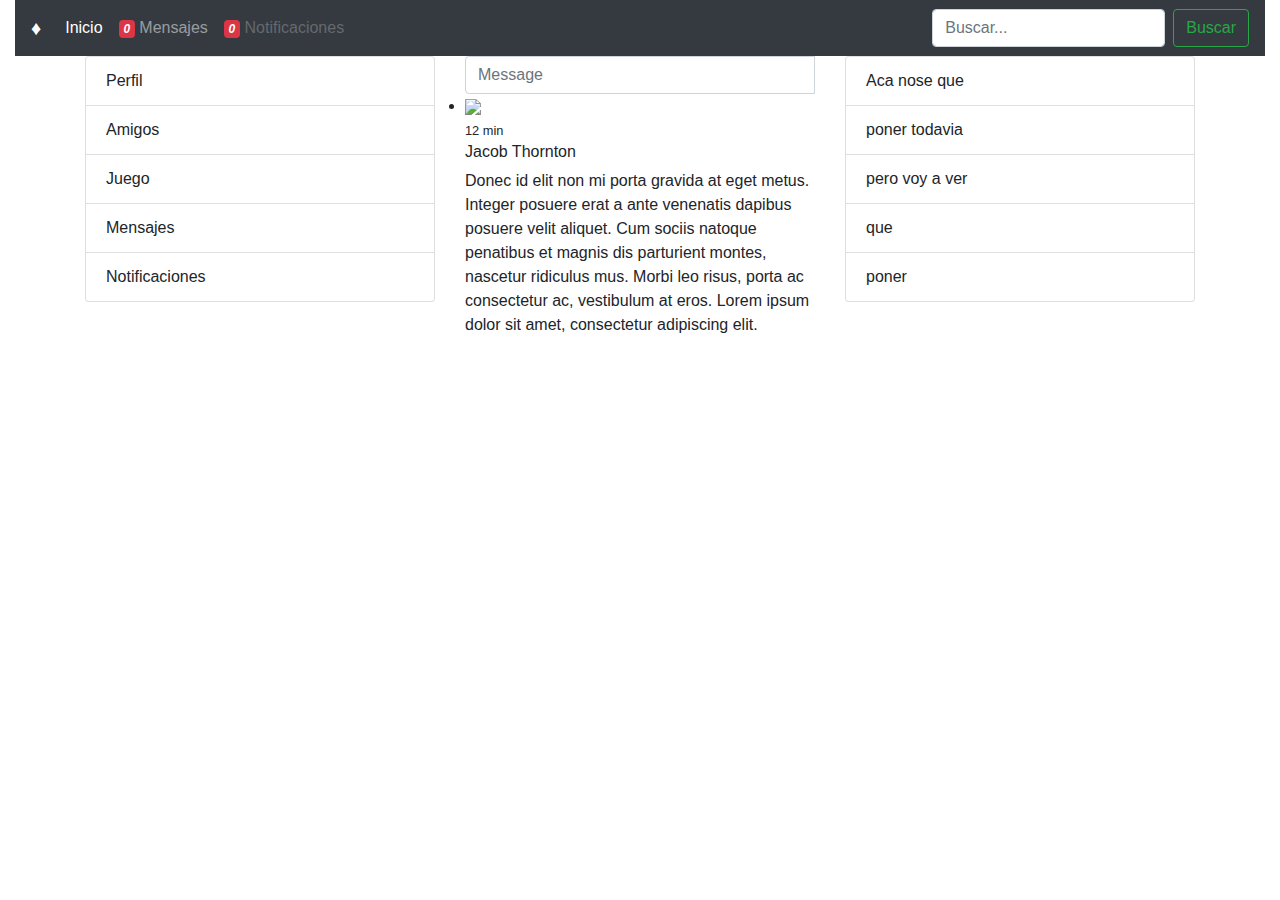
==== index.html @ d3d59174 "Vs 1.0" ====
<!DOCTYPE html>
<html>
	<head>
		<meta charset="utf-8">
		<title>Futbol</title>
	    <meta name="viewport" content="width=device-width, initial-scale=1.0">
      <link rel="stylesheet" href="css/master.css">
      <link rel="stylesheet" href="css/normalize.css">
      <link rel="stylesheet" href="css/reset.css">
      <link rel="stylesheet" href="https://stackpath.bootstrapcdn.com/bootstrap/4.1.3/css/bootstrap.min.css" integrity="sha384-MCw98/SFnGE8fJT3GXwEOngsV7Zt27NXFoaoApmYm81iuXoPkFOJwJ8ERdknLPMO" crossorigin="anonymous">
		<script src="https://stackpath.bootstrapcdn.com/bootstrap/4.1.3/js/bootstrap.min.js" integrity="sha384-ChfqqxuZUCnJSK3+MXmPNIyE6ZbWh2IMqE241rYiqJxyMiZ6OW/JmZQ5stwEULTy" crossorigin="anonymous"></script>
		<script src="https://code.jquery.com/jquery-3.3.1.slim.min.js" integrity="sha384-q8i/X+965DzO0rT7abK41JStQIAqVgRVzpbzo5smXKp4YfRvH+8abtTE1Pi6jizo" crossorigin="anonymous"></script>
		<script src="https://cdnjs.cloudflare.com/ajax/libs/popper.js/1.14.3/umd/popper.min.js" integrity="sha384-ZMP7rVo3mIykV+2+9J3UJ46jBk0WLaUAdn689aCwoqbBJiSnjAK/l8WvCWPIPm49" crossorigin="anonymous"></script>
		<link rel="stylesheet" href="https://use.fontawesome.com/releases/v5.2.0/css/all.css" integrity="sha384-hWVjflwFxL6sNzntih27bfxkr27PmbbK/iSvJ+a4+0owXq79v+lsFkW54bOGbiDQ" crossorigin="anonymous">
   		<meta http-equiv="X-UA-Compatible" content="ie=edge">
       <link rel="stylesheet" href="css/bootstrap.css">
       
	</head>
<body>
  <!--Contenido-->
    <div class="container-fluid">
			<header id="header" class="main-header row">
          <div class="col-12 col-md-12 col-lg-12">
            <!-- Navegador-->
              <nav class="navbar navbar-icon-top navbar-expand-lg navbar-dark bg-dark">
                  <a class="navbar-brand" href="#">♦</a>
                  <button class="navbar-toggler" type="button" data-toggle="collapse" data-target="#navbarSupportedContent" aria-controls="navbarSupportedContent" aria-expanded="false" aria-label="Toggle navigation">
                    <span class="navbar-toggler-icon"></span>
                  </button>
                
                  <div class="collapse navbar-collapse" id="navbarSupportedContent">
                    <ul class="navbar-nav mr-auto">
                      <li class="nav-item active">
                        <a class="nav-link" href="#">
                          <i class="fa fa-home"></i>
                          Inicio
                          <span class="sr-only">(current)</span>
                          </a>
                      </li>
                      <li class="nav-item">
                        <a class="nav-link" href="#">
                          <i class="fa fa-envelope-o">
                            <span class="badge badge-danger">0</span>
                          </i>
                          Mensajes
                        </a>
                      </li>
                      <li class="nav-item">
                        <a class="nav-link disabled" href="#">
                          <i class="fa fa-envelope-o">
                            <span class="badge badge-danger">0</span>
                          </i>
                          Notificaciones
                        </a>
                      </li>
                    </ul>
                    <form class="form-inline my-2 my-lg-0">
                      <input class="form-control mr-sm-2" type="text" placeholder="Buscar..." aria-label="Buscar">
                      <button class="btn btn-outline-success my-2 my-sm-0" type="submit">Buscar</button>
                    </form>
                  </div>
                </nav>
          </div>
      </header>
    </div>
   
      <!-- Contenido-->
      <div class="container">
          <div class="row">
            <!-- Cuadro Izquierdo-->
            <div class="col-sm">
                <ul class="list-group">
                    <li class="list-group-item">Perfil</li>
                    <li class="list-group-item">Amigos</li>
                    <li class="list-group-item">Juego</li>
                    <li class="list-group-item">Mensajes</li>
                    <li class="list-group-item">Notificaciones</li>
                  </ul>
            </div>
            <!-- Contenido Del Medio-->
            <div class="col-sm">
                <div class="input-group">
                    <input type="text" class="form-control" placeholder="Message">
                    <div class="bpt">
                      <button type="button" class="cg ns yf">
                        <span class="h bao"></span>
                      </button>
                    </div>
                  </div>
                  <li class="rv b agz">
                      <img class="bos vb yb aff" src="assets/img/avatar-fat.jpg">
                      <div class="rw">
                        <div class="bpd">
                          <div class="bpb">
                            <small class="acx axc">12 min</small>
                            <h6>Jacob Thornton</h6>
                          </div>
                          <p>
                            Donec id elit non mi porta gravida at eget metus. Integer posuere erat a ante venenatis dapibus posuere velit aliquet. Cum sociis natoque penatibus et magnis dis parturient montes, nascetur ridiculus mus. Morbi leo risus, porta ac consectetur ac, vestibulum at eros. Lorem ipsum dolor sit amet, consectetur adipiscing elit.
                          </p>
                        </div>
                      </div>
                    </li>
            </div>
              <!-- Contenido Derecho-->
            <div class="col-sm">
                <ul class="list-group">
                    <li class="list-group-item">Aca nose que</li>
                    <li class="list-group-item">poner todavia</li>
                    <li class="list-group-item">pero voy a ver </li>
                    <li class="list-group-item">que</li>
                    <li class="list-group-item">poner</li>
                  </ul>
            </div>
          </div>
        </div>  
            
			

		
	
</body>
</html>
---- css/master.css ----
* {
	box-sizing: border-box;
	margin: 0;
	padding:0;
	border:0;
}

body {
    font-family: 'Poppins', sans-serif;
    
}

.container {
    background-color: #ffffff; 
}
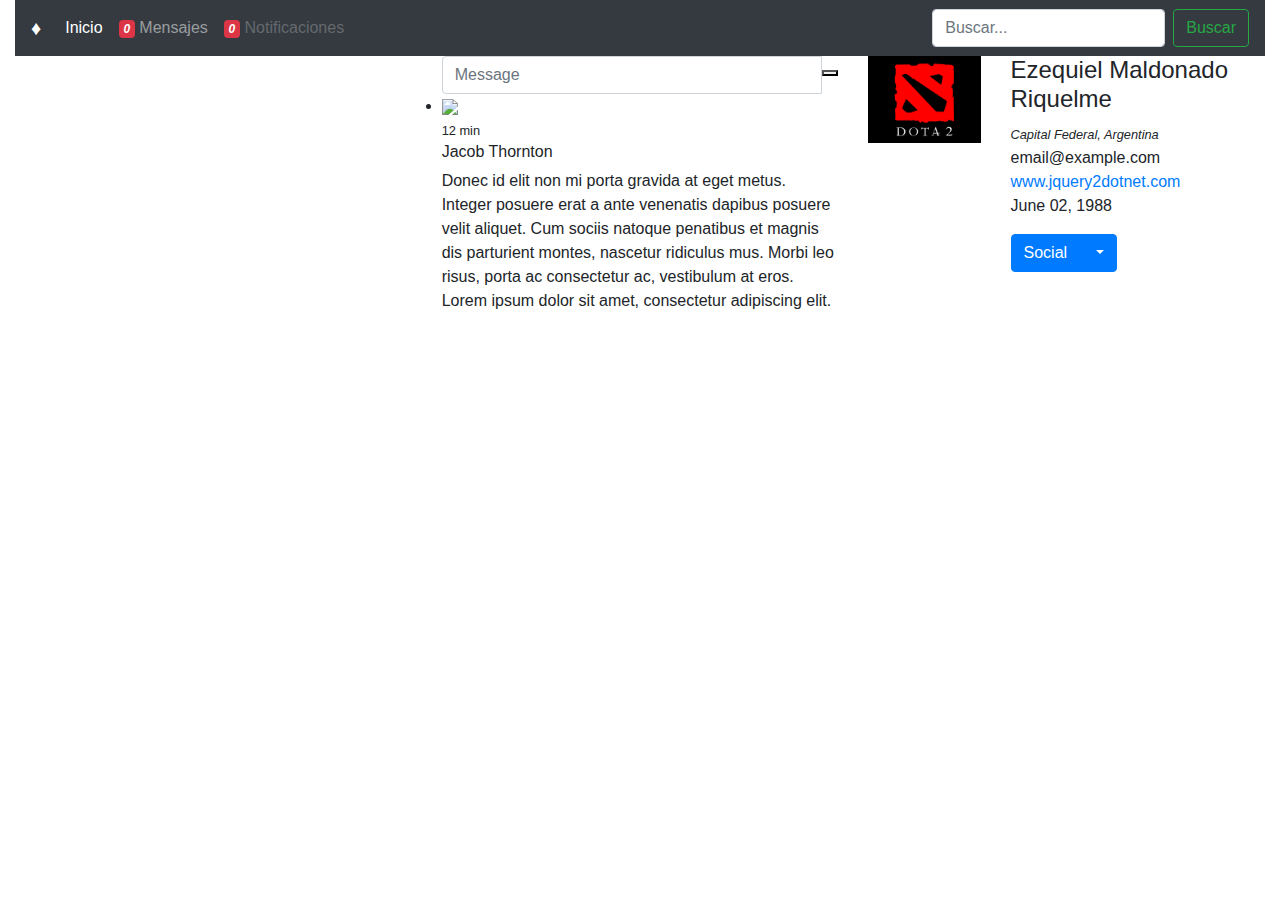
==== commit 4c10dadb: "Version2" ====
--- a/index.html
+++ b/index.html
@@ -1,23 +1,17 @@
 <!DOCTYPE html>
-<html>
-	<head>
-		<meta charset="utf-8">
-		<title>Futbol</title>
-	    <meta name="viewport" content="width=device-width, initial-scale=1.0">
-      <link rel="stylesheet" href="css/master.css">
-      <link rel="stylesheet" href="css/normalize.css">
-      <link rel="stylesheet" href="css/reset.css">
-      <link rel="stylesheet" href="https://stackpath.bootstrapcdn.com/bootstrap/4.1.3/css/bootstrap.min.css" integrity="sha384-MCw98/SFnGE8fJT3GXwEOngsV7Zt27NXFoaoApmYm81iuXoPkFOJwJ8ERdknLPMO" crossorigin="anonymous">
-		<script src="https://stackpath.bootstrapcdn.com/bootstrap/4.1.3/js/bootstrap.min.js" integrity="sha384-ChfqqxuZUCnJSK3+MXmPNIyE6ZbWh2IMqE241rYiqJxyMiZ6OW/JmZQ5stwEULTy" crossorigin="anonymous"></script>
-		<script src="https://code.jquery.com/jquery-3.3.1.slim.min.js" integrity="sha384-q8i/X+965DzO0rT7abK41JStQIAqVgRVzpbzo5smXKp4YfRvH+8abtTE1Pi6jizo" crossorigin="anonymous"></script>
-		<script src="https://cdnjs.cloudflare.com/ajax/libs/popper.js/1.14.3/umd/popper.min.js" integrity="sha384-ZMP7rVo3mIykV+2+9J3UJ46jBk0WLaUAdn689aCwoqbBJiSnjAK/l8WvCWPIPm49" crossorigin="anonymous"></script>
-		<link rel="stylesheet" href="https://use.fontawesome.com/releases/v5.2.0/css/all.css" integrity="sha384-hWVjflwFxL6sNzntih27bfxkr27PmbbK/iSvJ+a4+0owXq79v+lsFkW54bOGbiDQ" crossorigin="anonymous">
-   		<meta http-equiv="X-UA-Compatible" content="ie=edge">
-       <link rel="stylesheet" href="css/bootstrap.css">
-       
-	</head>
+<html lang="en">
+<head>
+  <meta charset="UTF-8">
+  <meta name="viewport" content="width=device-width, initial-scale=1.0">
+  <meta http-equiv="X-UA-Compatible" content="ie=edge">
+  <link rel="stylesheet" href="css/master.css">
+  <link rel="stylesheet" href="css/normalize.css">
+  <link rel="stylesheet" href="css/reset.css">
+  <link rel="stylesheet" href="css/bootstrap.css">
+  <title>Futbol</title>
+</head>
 <body>
-  <!--Contenido-->
+  <!--Contenido header-->
     <div class="container-fluid">
 			<header id="header" class="main-header row">
           <div class="col-12 col-md-12 col-lg-12">
@@ -64,21 +58,16 @@
       </header>
     </div>
    
-      <!-- Contenido-->
-      <div class="container">
+      <!-- Contenido main-->
+      <div class="container-fluid">
           <div class="row">
             <!-- Cuadro Izquierdo-->
-            <div class="col-sm">
-                <ul class="list-group">
-                    <li class="list-group-item">Perfil</li>
-                    <li class="list-group-item">Amigos</li>
-                    <li class="list-group-item">Juego</li>
-                    <li class="list-group-item">Mensajes</li>
-                    <li class="list-group-item">Notificaciones</li>
-                  </ul>
+            <div class="col-lg-4">
+                
             </div>
+            
             <!-- Contenido Del Medio-->
-            <div class="col-sm">
+            <div class="col-lg-4">
                 <div class="input-group">
                     <input type="text" class="form-control" placeholder="Message">
                     <div class="bpt">
@@ -103,21 +92,47 @@
                     </li>
             </div>
               <!-- Contenido Derecho-->
-            <div class="col-sm">
-                <ul class="list-group">
-                    <li class="list-group-item">Aca nose que</li>
-                    <li class="list-group-item">poner todavia</li>
-                    <li class="list-group-item">pero voy a ver </li>
-                    <li class="list-group-item">que</li>
-                    <li class="list-group-item">poner</li>
-                  </ul>
+            <div class="col-lg-4">
+                <div class="well well-sm">
+                    <div class="row">
+                        <div class="col-sm-6 col-md-4">
+                            <img src="img/dota.png" alt="" class="img-rounded img-responsive" />
+                        </div>
+                        <div class="col-sm-6 col-md-8">
+                            <h4>Ezequiel Maldonado Riquelme</h4>
+                            <small><cite title="Capital Federal, Argentina">Capital Federal, Argentina <i class="glyphicon glyphicon-map-marker">
+                            </i></cite></small>
+                            <p>
+                                <i class="glyphicon glyphicon-envelope"></i>email@example.com
+                                <br />
+                                <i class="glyphicon glyphicon-globe"></i><a href="http://www.jquery2dotnet.com">www.jquery2dotnet.com</a>
+                                <br />
+                                <i class="glyphicon glyphicon-gift"></i>June 02, 1988</p>
+                            <!-- Split button -->
+                            <div class="btn-group">
+                                <button type="button" class="btn btn-primary">
+                                    Social</button>
+                                <button type="button" class="btn btn-primary dropdown-toggle" data-toggle="dropdown">
+                                    <span class="caret"></span><span class="sr-only">Social</span>
+                                </button>
+                                <ul class="dropdown-menu" role="menu">
+                                    <li><a href="#">Twitter</a></li>
+                                    <li><a href="https://plus.google.com/+Jquery2dotnet/posts">Google +</a></li>
+                                    <li><a href="https://www.facebook.com/jquery2dotnet">Facebook</a></li>
+                                    <li class="divider"></li>
+                                    <li><a href="#">Github</a></li>
+                                </ul>
+                            </div>
+                        </div>
+                    </div>
+                </div>
             </div>
           </div>
         </div>  
-            
-			
-
+           
 		
-	
+        <script src="//netdna.bootstrapcdn.com/bootstrap/3.0.0/js/bootstrap.min.js"></script>
+        <script src="//code.jquery.com/jquery-1.11.1.min.js"></script>
 </body>
+ 
 </html>--- a/css/master.css
+++ b/css/master.css
@@ -1,17 +1,2 @@
 
 
-* {
-	box-sizing: border-box;
-	margin: 0;
-	padding:0;
-	border:0;
-}
-
-body {
-    font-family: 'Poppins', sans-serif;
-    
-}
-
-.container {
-    background-color: #ffffff; 
-}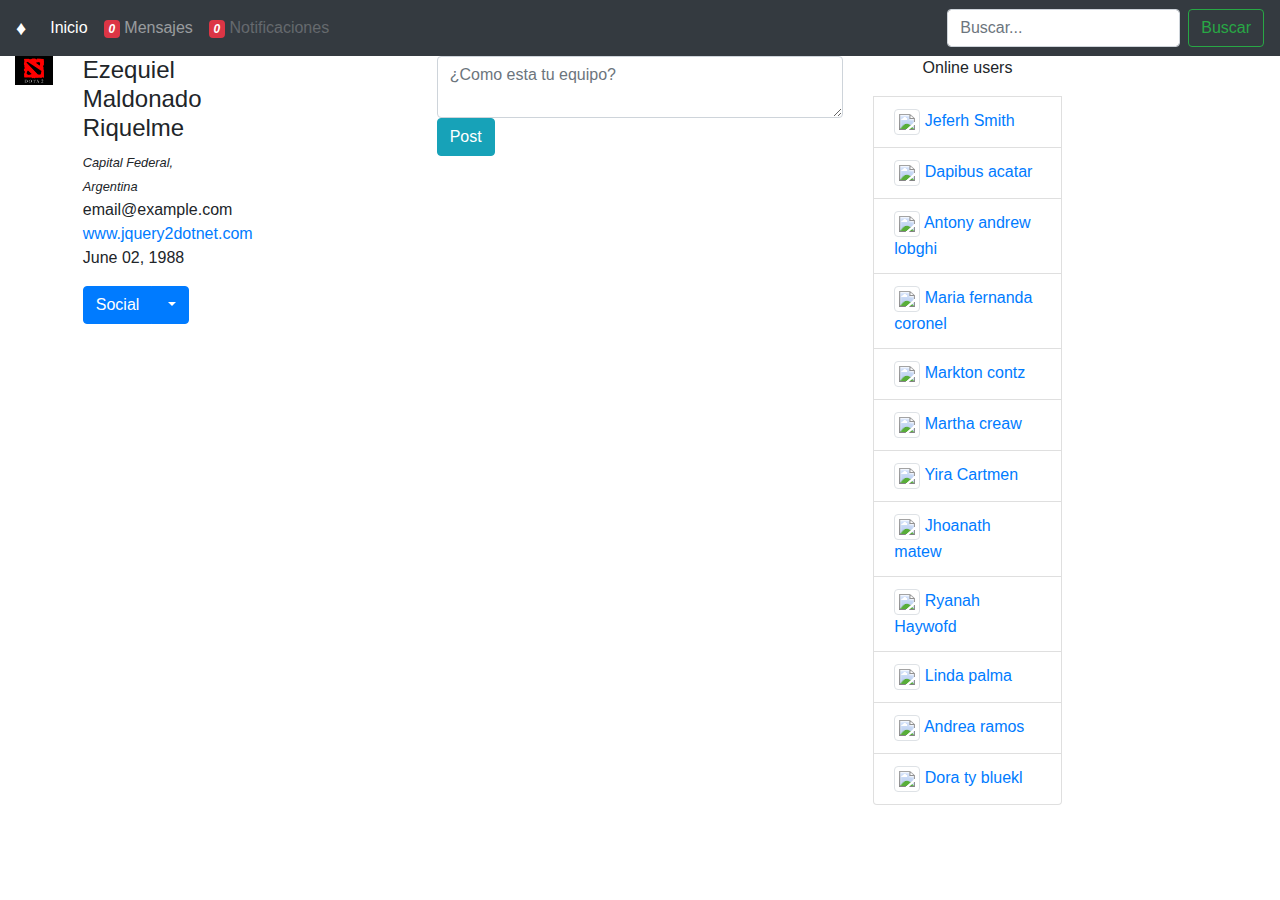
==== commit 859463c9: "md link y md index" ====
--- a/index.html
+++ b/index.html
@@ -4,104 +4,80 @@
   <meta charset="UTF-8">
   <meta name="viewport" content="width=device-width, initial-scale=1.0">
   <meta http-equiv="X-UA-Compatible" content="ie=edge">
-  <link rel="stylesheet" href="css/master.css">
+  
   <link rel="stylesheet" href="css/normalize.css">
   <link rel="stylesheet" href="css/reset.css">
   <link rel="stylesheet" href="css/bootstrap.css">
+  <link rel="stylesheet" href="css/master.css">
+ 
   <title>Futbol</title>
+
 </head>
 <body>
   <!--Contenido header-->
-    <div class="container-fluid">
+  <div class="container-fluid">
 			<header id="header" class="main-header row">
           <div class="col-12 col-md-12 col-lg-12">
-            <!-- Navegador-->
-              <nav class="navbar navbar-icon-top navbar-expand-lg navbar-dark bg-dark">
-                  <a class="navbar-brand" href="#">♦</a>
-                  <button class="navbar-toggler" type="button" data-toggle="collapse" data-target="#navbarSupportedContent" aria-controls="navbarSupportedContent" aria-expanded="false" aria-label="Toggle navigation">
-                    <span class="navbar-toggler-icon"></span>
-                  </button>
-                
-                  <div class="collapse navbar-collapse" id="navbarSupportedContent">
-                    <ul class="navbar-nav mr-auto">
-                      <li class="nav-item active">
-                        <a class="nav-link" href="#">
-                          <i class="fa fa-home"></i>
-                          Inicio
-                          <span class="sr-only">(current)</span>
-                          </a>
-                      </li>
-                      <li class="nav-item">
-                        <a class="nav-link" href="#">
-                          <i class="fa fa-envelope-o">
-                            <span class="badge badge-danger">0</span>
-                          </i>
-                          Mensajes
-                        </a>
-                      </li>
-                      <li class="nav-item">
-                        <a class="nav-link disabled" href="#">
-                          <i class="fa fa-envelope-o">
-                            <span class="badge badge-danger">0</span>
-                          </i>
-                          Notificaciones
-                        </a>
-                      </li>
-                    </ul>
-                    <form class="form-inline my-2 my-lg-0">
-                      <input class="form-control mr-sm-2" type="text" placeholder="Buscar..." aria-label="Buscar">
-                      <button class="btn btn-outline-success my-2 my-sm-0" type="submit">Buscar</button>
-                    </form>
-                  </div>
-                </nav>
-          </div>
-      </header>
+              <!-- Navegador-->
+                <nav class="navbar navbar-icon-top navbar-expand-lg navbar-dark bg-dark">
+                    <a class="navbar-brand" href="#">♦</a>
+                    <button class="navbar-toggler" type="button" data-toggle="collapse" data-target="#navbarSupportedContent" aria-controls="navbarSupportedContent" aria-expanded="false" aria-label="Toggle navigation">
+                      <span class="navbar-toggler-icon"></span>
+                    </button>
+                  
+                    <div class="collapse navbar-collapse" id="navbarSupportedContent">
+                        <ul class="navbar-nav mr-auto">
+                            <li class="nav-item active">
+                                <a class="nav-link" href="#">
+                                  <i class="fa fa-home"></i>
+                                  Inicio
+                                  <span class="sr-only">(current)</span>
+                                  </a>
+                              </li>
+                              <li class="nav-item">
+                                  <a class="nav-link" href="#">
+                                    <i class="fa fa-envelope-o">
+                                      <span class="badge badge-danger">0</span>
+                                    </i>
+                                    Mensajes
+                                  </a>
+                                </li>
+                              <li class="nav-item">
+                                  <a class="nav-link disabled" href="#">
+                                    <i class="fa fa-envelope-o">
+                                      <span class="badge badge-danger">0</span>
+                                    </i>
+                                    Notificaciones
+                                  </a>
+                                </li>
+                          </ul>
+                        <form class="form-inline my-2 my-lg-0">
+                            <input class="form-control mr-sm-2" type="text" placeholder="Buscar..." aria-label="Buscar">
+                            <button class="btn btn-outline-success my-2 my-sm-0" type="submit">Buscar</button>
+                          </form>
+                      </div>
+                  </nav>
+            </div>
+        </header>
     </div>
    
       <!-- Contenido main-->
       <div class="container-fluid">
-          <div class="row">
+        <div class="row">
             <!-- Cuadro Izquierdo-->
-            <div class="col-lg-4">
-                
-            </div>
-            
-            <!-- Contenido Del Medio-->
-            <div class="col-lg-4">
-                <div class="input-group">
-                    <input type="text" class="form-control" placeholder="Message">
-                    <div class="bpt">
-                      <button type="button" class="cg ns yf">
-                        <span class="h bao"></span>
-                      </button>
+          <div class="col-lg-4">
+            <div class="col-lg-6">
+              <div class="well well-sm">
+                <div class="row">
+                  <div class="col-sm-6 col-md-4">
+                            <img src="img/dota.png" alt="" class="img-rounded img-responsive" />
                     </div>
-                  </div>
-                  <li class="rv b agz">
-                      <img class="bos vb yb aff" src="assets/img/avatar-fat.jpg">
-                      <div class="rw">
-                        <div class="bpd">
-                          <div class="bpb">
-                            <small class="acx axc">12 min</small>
-                            <h6>Jacob Thornton</h6>
-                          </div>
-                          <p>
-                            Donec id elit non mi porta gravida at eget metus. Integer posuere erat a ante venenatis dapibus posuere velit aliquet. Cum sociis natoque penatibus et magnis dis parturient montes, nascetur ridiculus mus. Morbi leo risus, porta ac consectetur ac, vestibulum at eros. Lorem ipsum dolor sit amet, consectetur adipiscing elit.
-                          </p>
-                        </div>
-                      </div>
-                    </li>
-            </div>
-              <!-- Contenido Derecho-->
-            <div class="col-lg-4">
-                <div class="well well-sm">
-                    <div class="row">
-                        <div class="col-sm-6 col-md-4">
-                            <img src="img/dota.png" alt="" class="img-rounded img-responsive" />
-                        </div>
-                        <div class="col-sm-6 col-md-8">
+                      <div class="col-sm-6 col-md-8">
                             <h4>Ezequiel Maldonado Riquelme</h4>
-                            <small><cite title="Capital Federal, Argentina">Capital Federal, Argentina <i class="glyphicon glyphicon-map-marker">
-                            </i></cite></small>
+                            <small>
+                              <cite title="Capital Federal, Argentina">Capital Federal, Argentina <i class="glyphicon glyphicon-map-marker">
+                              </i></cite>
+                              </small>
                             <p>
                                 <i class="glyphicon glyphicon-envelope"></i>email@example.com
                                 <br />
@@ -121,15 +97,202 @@
                                     <li><a href="https://www.facebook.com/jquery2dotnet">Facebook</a></li>
                                     <li class="divider"></li>
                                     <li><a href="#">Github</a></li>
-                                </ul>
-                            </div>
+    
+                                      <div class="chat-sidebar focus">
+                                          <div class="row col-md-22 hidden">
+                                              <form action="" method="POST" autocomplete="off">
+                                                <input type="text" id="short" name="" placeholder="Username or email">
+                                                <input type="password" id="short" name="" placeholder="Password">
+                                                <!--<input type="checkbox" name="remember" value="1">-->
+                                                <a type="submit" href="profile.html" name="login" class="btn btn-danger">Login</a>
+                                                <span class="forgot-password-link">
+                                                  <a href="#">Forgot your password?</a><br>
+                                                </span>
+                                              </form> 
+                                            </div>
+                                          <div class="list-group text-left">
+                                            </div>
+                                        </div>
+                              </div>
                         </div>
+                  </div>
+                </div>
+              </div>
+            </div>
+            
+            <!-- Contenido Del Medio-->
+            <div class="col-lg-4">
+                
+                    <div class="panel profile-info">
+
+                        <form>
+  
+                            <textarea class="form-control input-lg p-text-area" rows="2" placeholder="¿Como esta tu equipo?"></textarea>
+  
+                        </form>
+  
+                        <div class="panel-footer">
+  
+                            <button type="button" class="btn btn-info pull-right">Post</button>
+  
+                            <ul class="nav nav-pills">
+  
+                                <li><a href="#"><i class="fa fa-map-marker"></i></a></li>
+  
+                                <li><a href="#"><i class="fa fa-camera"></i></a></li>
+  
+                                <li><a href="#"><i class="fa fa-film"></i></a></li>
+  
+                                <li><a href="#"><i class="fa fa-microphone"></i></a></li>
+  
+                            </ul>
+  
+                        </div>
+  
+                      </div>
+                  
+             </div>
+                
+              <!-- Contenido Derecho-->
+              <div class="col-lg-4">
+                <div class="row">
+                  <div class="col-md-6 col-md-offset-3">
+                    <div class="chat-sidebar focus">
+                      <div class="list-group text-left">
+              
+                        <p class="text-center chat-title">Online users</p>  
+                
+                        <a href="messages.html" class="list-group-item">
+                
+                          <i class="fa fa-check-circle connected-status"></i>
+                
+                          <img src="img/Friends/guy-2.jpg" class="img-chat img-thumbnail">
+                
+                          <span class="chat-user-name">Jeferh Smith</span>
+                
+                        </a>
+                
+                        <a href="messages.html" class="list-group-item">
+                
+                          <i class="fa fa-times-circle absent-status"></i>
+                
+                          <img src="img/Friends/woman-1.jpg" class="img-chat img-thumbnail">
+                
+                          <span class="chat-user-name">Dapibus acatar</span>
+                
+                        </a>
+                
+                        <a href="messages.html" class="list-group-item">
+                
+                          <i class="fa fa-check-circle connected-status"></i>
+                
+                          <img src="img/Friends/guy-3.jpg" class="img-chat img-thumbnail">
+                
+                          <span class="chat-user-name">Antony andrew lobghi</span>
+                
+                        </a>
+                
+                        <a href="messages.html" class="list-group-item">
+                
+                          <i class="fa fa-check-circle connected-status"></i>
+                
+                          <img src="img/Friends/woman-2.jpg" class="img-chat img-thumbnail">
+                
+                          <span class="chat-user-name">Maria fernanda coronel</span>
+                
+                        </a>
+                
+                        <a href="messages.html" class="list-group-item">
+                
+                          <i class="fa fa-check-circle connected-status"></i>
+                
+                          <img src="img/Friends/guy-4.jpg" class="img-chat img-thumbnail">
+                
+                          <span class="chat-user-name">Markton contz</span>
+                
+                        </a>
+                
+                        <a href="messages.html" class="list-group-item">
+                
+                          <i class="fa fa-times-circle absent-status"></i>
+                
+                          <img src="img/Friends/woman-3.jpg" class="img-chat img-thumbnail">
+                
+                          <span class="chat-user-name">Martha creaw</span>
+                
+                        </a>
+                
+                        <a href="messages.html" class="list-group-item">
+                
+                          <i class="fa fa-times-circle absent-status"></i>
+                
+                          <img src="img/Friends/woman-8.jpg" class="img-chat img-thumbnail">
+                
+                          <span class="chat-user-name">Yira Cartmen</span>
+                
+                        </a>
+                
+                        <a href="messages.html" class="list-group-item">
+                
+                          <i class="fa fa-check-circle connected-status"></i>
+                
+                          <img src="img/Friends/woman-4.jpg" class="img-chat img-thumbnail">
+                
+                          <span class="chat-user-name">Jhoanath matew</span>
+                
+                        </a>
+                
+                        <a href="messages.html" class="list-group-item">
+                
+                          <i class="fa fa-check-circle connected-status"></i>
+                
+                          <img src="img/Friends/woman-5.jpg" class="img-chat img-thumbnail">
+                
+                          <span class="chat-user-name">Ryanah Haywofd</span>
+                
+                        </a>
+                
+                        <a href="messages.html" class="list-group-item">
+                
+                          <i class="fa fa-check-circle connected-status"></i>
+                
+                          <img src="img/Friends/woman-9.jpg" class="img-chat img-thumbnail">
+                
+                          <span class="chat-user-name">Linda palma</span>
+                
+                        </a>
+                
+                        <a href="messages.html" class="list-group-item">
+                
+                          <i class="fa fa-check-circle connected-status"></i>
+                
+                          <img src="img/Friends/woman-10.jpg" class="img-chat img-thumbnail">
+                
+                          <span class="chat-user-name">Andrea ramos</span>
+                
+                        </a>
+                
+                        <a href="messages.html" class="list-group-item">
+                
+                          <i class="fa fa-check-circle connected-status"></i>
+                
+                          <img src="img/Friends/child-1.jpg" class="img-chat img-thumbnail">
+                
+                          <span class="chat-user-name">Dora ty bluekl</span>
+                
+                        </a>        
+              
+                        </div>
+              
+                      </div>
                     </div>
+                  </div>
                 </div>
-            </div>
+
           </div>
         </div>  
            
+		
 		
         <script src="//netdna.bootstrapcdn.com/bootstrap/3.0.0/js/bootstrap.min.js"></script>
         <script src="//code.jquery.com/jquery-1.11.1.min.js"></script>
--- a/css/master.css
+++ b/css/master.css
@@ -1,2 +1,35 @@
+body {
+	position: relative;
+}
 
+.container-fluid{
+	padding-left: 0px;
+	padding-right: 0px;
+}
+pre {
+	tab-size: 8;
+}
 
+@media screen and (max-width: 768px) {
+	.side-collapse-container{
+		width:100%;
+		position:relative;
+		left:0;
+		transition:left .4s;
+	}
+	.side-collapse-container.out{
+		left:200px;
+	}
+	.side-collapse {
+		top:50px;
+		bottom:0;
+		left:0;
+		width:200px;
+		position:fixed;
+		overflow:hidden;
+		transition:width .4s;
+	}
+	.side-collapse.in {
+		width:0;
+	}
+}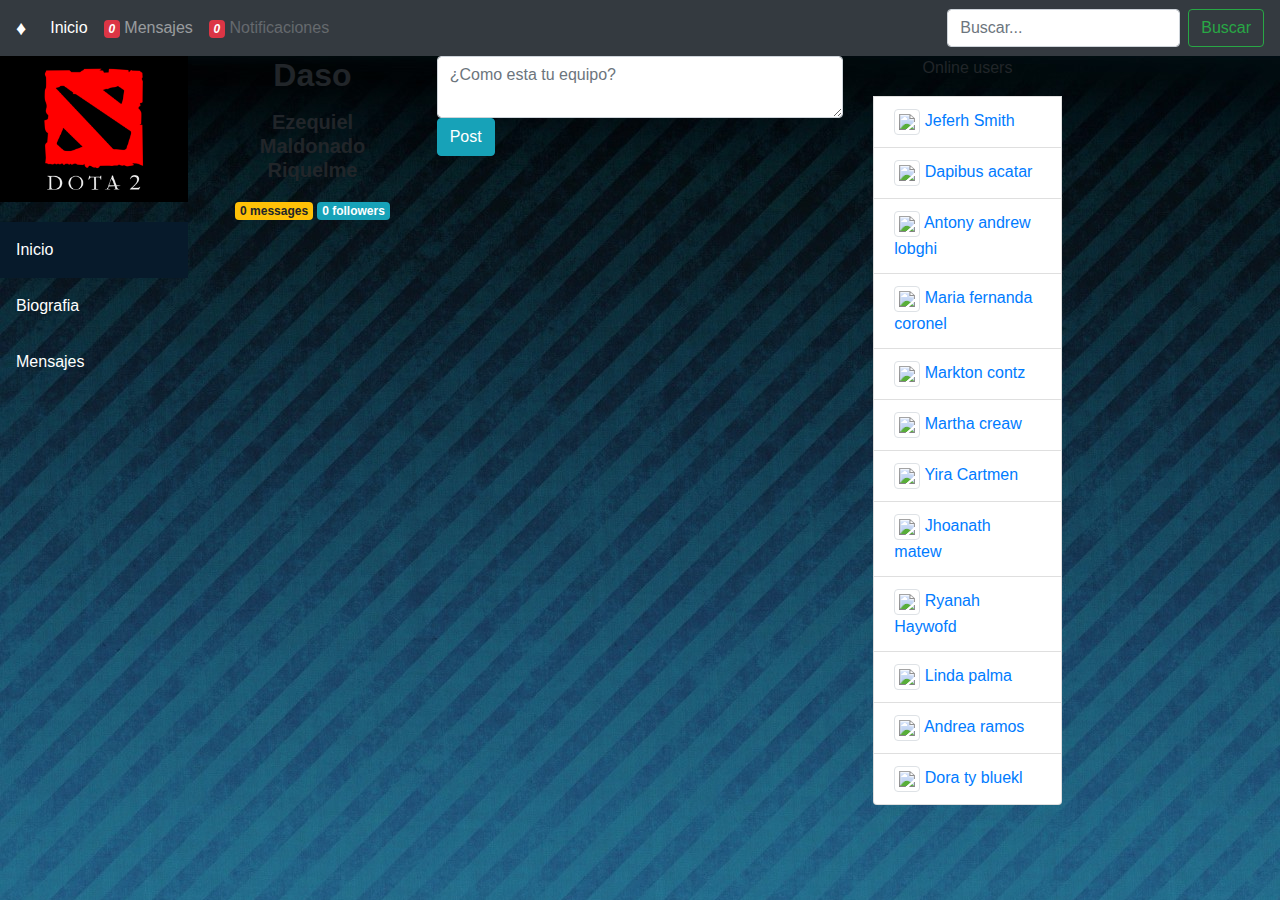
==== commit 5fbe0c03: "Puse fondo, falta el medio y el derecho" ====
--- a/index.html
+++ b/index.html
@@ -65,63 +65,29 @@
       <div class="container-fluid">
         <div class="row">
             <!-- Cuadro Izquierdo-->
-          <div class="col-lg-4">
-            <div class="col-lg-6">
-              <div class="well well-sm">
-                <div class="row">
-                  <div class="col-sm-6 col-md-4">
-                            <img src="img/dota.png" alt="" class="img-rounded img-responsive" />
-                    </div>
-                      <div class="col-sm-6 col-md-8">
-                            <h4>Ezequiel Maldonado Riquelme</h4>
-                            <small>
-                              <cite title="Capital Federal, Argentina">Capital Federal, Argentina <i class="glyphicon glyphicon-map-marker">
-                              </i></cite>
-                              </small>
-                            <p>
-                                <i class="glyphicon glyphicon-envelope"></i>email@example.com
-                                <br />
-                                <i class="glyphicon glyphicon-globe"></i><a href="http://www.jquery2dotnet.com">www.jquery2dotnet.com</a>
-                                <br />
-                                <i class="glyphicon glyphicon-gift"></i>June 02, 1988</p>
-                            <!-- Split button -->
-                            <div class="btn-group">
-                                <button type="button" class="btn btn-primary">
-                                    Social</button>
-                                <button type="button" class="btn btn-primary dropdown-toggle" data-toggle="dropdown">
-                                    <span class="caret"></span><span class="sr-only">Social</span>
-                                </button>
-                                <ul class="dropdown-menu" role="menu">
-                                    <li><a href="#">Twitter</a></li>
-                                    <li><a href="https://plus.google.com/+Jquery2dotnet/posts">Google +</a></li>
-                                    <li><a href="https://www.facebook.com/jquery2dotnet">Facebook</a></li>
-                                    <li class="divider"></li>
-                                    <li><a href="#">Github</a></li>
-    
-                                      <div class="chat-sidebar focus">
-                                          <div class="row col-md-22 hidden">
-                                              <form action="" method="POST" autocomplete="off">
-                                                <input type="text" id="short" name="" placeholder="Username or email">
-                                                <input type="password" id="short" name="" placeholder="Password">
-                                                <!--<input type="checkbox" name="remember" value="1">-->
-                                                <a type="submit" href="profile.html" name="login" class="btn btn-danger">Login</a>
-                                                <span class="forgot-password-link">
-                                                  <a href="#">Forgot your password?</a><br>
-                                                </span>
-                                              </form> 
-                                            </div>
-                                          <div class="list-group text-left">
-                                            </div>
-                                        </div>
-                              </div>
-                        </div>
+          <div class="col-12 col-md-12 col-lg-4">
+              <div class="row">
+                <div class="col-12 col-md-6 col-lg-6">
+                    <a href="biografia.html">
+                    <img src="img/dota.png" alt=""></a>
+                  </div>
+                <div class="col-12 col-md-6 col-lg-6">
+                    <h2 class="text-center"><p><strong>Daso</strong></p></h2>
+                                <h5 class="text-center"><p><strong>Ezequiel Maldonado Riquelme</strong></p></h5>
+                                  <div class="text-center">
+                                  <span class=" badge badge-warning">0 messages</span> <span class=" badge badge-info">0 followers</span>                   
+                                  </div>
+                  </div>
+                <div class="col-12 col-md-12 col-lg-6 sidebar">
+                  <a class="active" href="#home">Inicio</a>
+                  <a href="#news">Biografia</a>
+                  <a href="#contact">Mensajes</a>
                   </div>
                 </div>
-              </div>
             </div>
             
             <!-- Contenido Del Medio-->
-            <div class="col-lg-4">
+            <div class="col-12 col-md-12 col-lg-4">
                 
                     <div class="panel profile-info">
 
@@ -154,9 +120,9 @@
              </div>
                 
               <!-- Contenido Derecho-->
-              <div class="col-lg-4">
+              <div class="col-0 col-md-12 col-lg-4">
                 <div class="row">
-                  <div class="col-md-6 col-md-offset-3">
+                  <div class="col-lg-6 col-lg-offset-3">
                     <div class="chat-sidebar focus">
                       <div class="list-group text-left">
               
@@ -291,11 +257,27 @@
 
           </div>
         </div>  
-           
+          
+        
+
+
+
+
+
+
+
+
+
+
+
+
+        
+
 		
 		
-        <script src="//netdna.bootstrapcdn.com/bootstrap/3.0.0/js/bootstrap.min.js"></script>
-        <script src="//code.jquery.com/jquery-1.11.1.min.js"></script>
+  <script src="https://code.jquery.com/jquery-3.2.1.slim.min.js" integrity="sha384-KJ3o2DKtIkvYIK3UENzmM7KCkRr/rE9/Qpg6aAZGJwFDMVNA/GpGFF93hXpG5KkN" crossorigin="anonymous"></script>
+	<script src="https://cdnjs.cloudflare.com/ajax/libs/popper.js/1.12.3/umd/popper.min.js" integrity="sha384-vFJXuSJphROIrBnz7yo7oB41mKfc8JzQZiCq4NCceLEaO4IHwicKwpJf9c9IpFgh" crossorigin="anonymous"></script>
+	<script src="https://maxcdn.bootstrapcdn.com/bootstrap/4.0.0-beta.2/js/bootstrap.min.js" integrity="sha384-alpBpkh1PFOepccYVYDB4do5UnbKysX5WZXm3XxPqe5iKTfUKjNkCk9SaVuEZflJ" crossorigin="anonymous"></script>
 </body>
  
 </html>--- a/css/master.css
+++ b/css/master.css
@@ -1,5 +1,8 @@
-body {
-	position: relative;
+
+body{
+	padding: 0px auto;
+	background-image: url("../img/fondo.jpg");
+
 }
 
 .container-fluid{
@@ -8,7 +11,41 @@
 }
 pre {
 	tab-size: 8;
+
 }
+
+
+  
+  /* Sidebar links */
+  .sidebar a {
+	display: block;
+	color: white;
+	padding: 16px;
+	text-decoration: none;
+	
+  }
+  
+  /* Active/current link */
+  .sidebar a.active {
+	background-color: #071a2b;
+	color: white;
+  }
+  
+  /* Links on mouse-over */
+  .sidebar a:hover:not(.active) {
+	background-color: #0b3040;
+	color: white;
+  }
+  
+  /* Page content. The value of the margin-left property should match the value of the sidebar's width property */
+  div.content {
+	margin-left: 200px;
+	padding: 1px 16px;
+	height: 1000px;
+  }
+  
+ 
+  
 
 @media screen and (max-width: 768px) {
 	.side-collapse-container{
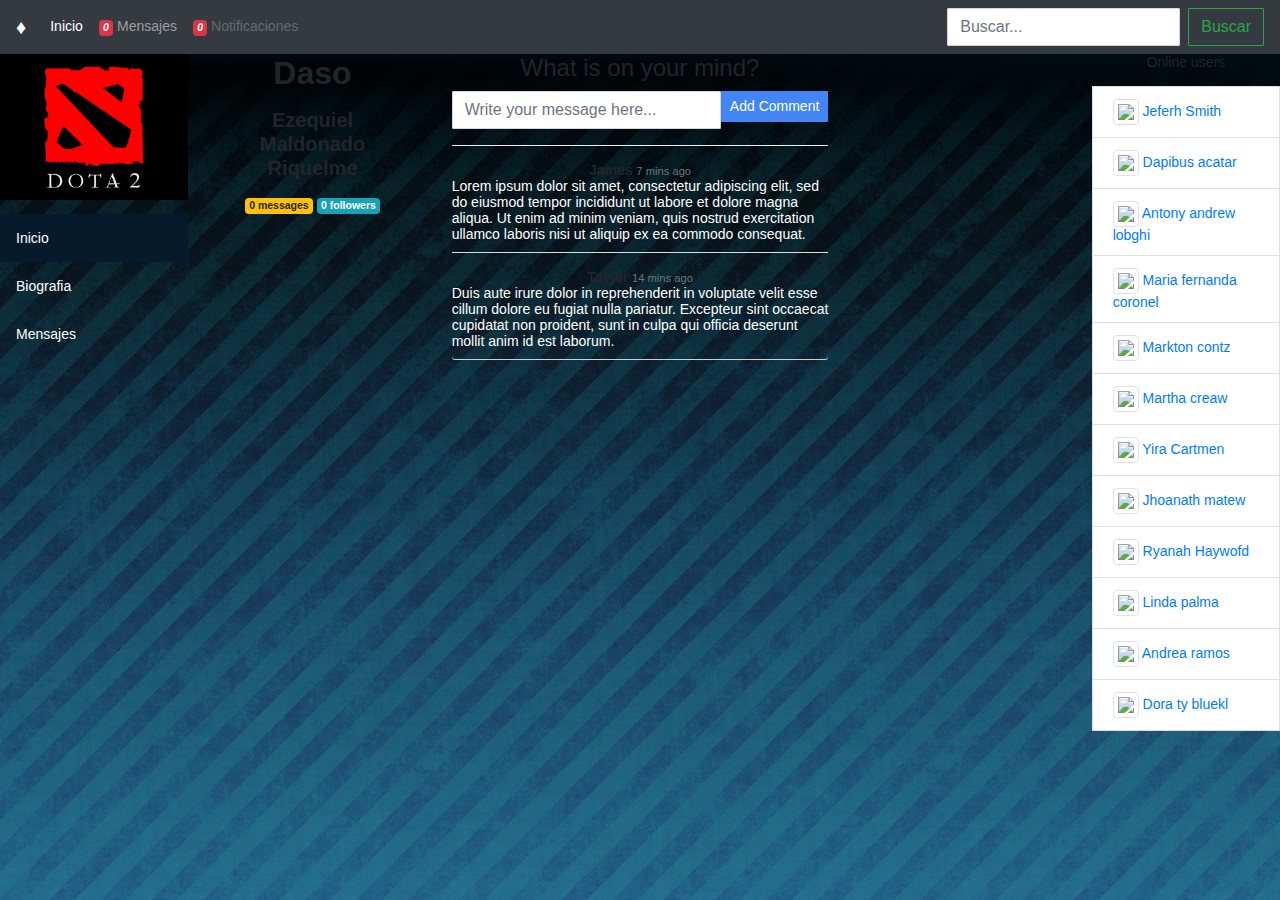
==== commit 44a6299f: "Contactos y Comentarios" ====
--- a/index.html
+++ b/index.html
@@ -89,40 +89,40 @@
             <!-- Contenido Del Medio-->
             <div class="col-12 col-md-12 col-lg-4">
                 
-                    <div class="panel profile-info">
-
-                        <form>
-  
-                            <textarea class="form-control input-lg p-text-area" rows="2" placeholder="¿Como esta tu equipo?"></textarea>
-  
-                        </form>
-  
-                        <div class="panel-footer">
-  
-                            <button type="button" class="btn btn-info pull-right">Post</button>
-  
-                            <ul class="nav nav-pills">
-  
-                                <li><a href="#"><i class="fa fa-map-marker"></i></a></li>
-  
-                                <li><a href="#"><i class="fa fa-camera"></i></a></li>
-  
-                                <li><a href="#"><i class="fa fa-film"></i></a></li>
-  
-                                <li><a href="#"><i class="fa fa-microphone"></i></a></li>
-  
-                            </ul>
-  
-                        </div>
-  
-                      </div>
+                  <div class="col-lg-12 col-sm-12 text-center">
+                    <div class="well">
+                        <h4>What is on your mind?</h4>
+                    <div class="input-group">
+                        <input type="text" id="userComment" class="form-control input-sm chat-input" placeholder="Write your message here..." />
+                      <span class="input-group-btn" onclick="addComment()">     
+                            <a href="#" class="btn btn-primary btn-sm"><span class="glyphicon glyphicon-comment"></span> Add Comment</a>
+                        </span>
+                    </div>
+                    <hr data-brackets-id="12673">
+                    <ul data-brackets-id="12674" id="sortable" class="list-unstyled ui-sortable">
+                        <strong class="pull-left primary-font">James</strong>
+                        <small class="pull-right text-muted">
+                           <span class="glyphicon glyphicon-time"></span>7 mins ago</small>
+                        <br>
+                        <li class="ui-state-default">Lorem ipsum dolor sit amet, consectetur adipiscing elit, sed do eiusmod tempor incididunt ut labore et dolore magna aliqua. Ut enim ad minim veniam, quis nostrud exercitation ullamco laboris nisi ut aliquip ex ea commodo consequat. </li>
+                        <br>
+                         <strong class="pull-left primary-font">Taylor</strong>
+                        <small class="pull-right text-muted">
+                           <span class="glyphicon glyphicon-time"></span>14 mins ago</small>
+                        <br>
+                        <li class="ui-state-default">Duis aute irure dolor in reprehenderit in voluptate velit esse cillum dolore eu fugiat nulla pariatur. Excepteur sint occaecat cupidatat non proident, sunt in culpa qui officia deserunt mollit anim id est laborum.</li>
+                        
+                    </ul>
+                  </div>
+                </div>
                   
              </div>
                 
               <!-- Contenido Derecho-->
               <div class="col-0 col-md-12 col-lg-4">
                 <div class="row">
-                  <div class="col-lg-6 col-lg-offset-3">
+                  <div class="col-lg-6"></div>
+                  <div class="col-12 col-md-12 col-lg-6">
                     <div class="chat-sidebar focus">
                       <div class="list-group text-left">
               
--- a/css/master.css
+++ b/css/master.css
@@ -44,8 +44,96 @@
 	height: 1000px;
   }
   
+
+
+
+/* SCC DEL MEDIO DEL INDEX */
+
+
+  li.ui-state-default{
+    background:#fff0;
+    border:none;
+    border-bottom:1px solid #ddd;
+    text-align: left;
+	padding-bottom: 10px;
+	color: white;
+}
+
+li.ui-state-default:last-child{
+    border-bottom:none;
+}
+
+@import url(http://fonts.googleapis.com/css?family=Roboto:400);
+body {
+  background-color:#fff;
+  -webkit-font-smoothing: antialiased;
+  font: normal 14px Roboto,arial,sans-serif;
+}
+
+.btn,.form-control,.well {
+    border-radius:1px;
+    box-shadow:0 0 0;
+}
+
+.form-control {
+    border-color:#d7d7d7;
+}
+
+.btn-primary {
+    border-color:transparent;
+}
+
+.btn-primary, .list-group-item.active:focus {
+    background-color:#4285f4;
+} 
+
+.btn-plus {
+    background-color:#ffffff;
+    border-width:1px;
+    border-color:#dddddd;
+    box-shadow:1px 1px 0 #999999;
+    border-radius:3px;color:#666666;
+    text-shadow:0 0 1px #bbbbbb;
+}
+
+.well,.panel {
+    border-color:#d2d2d2;
+    box-shadow:0 1px 0 #cfcfcf;
+    border-radius:3px;
+}
+
+hr {
+ border-color:#ececec;
+}
+
+button {
+ outline: 0;
+}
+
+.btn span{
+ color:#666666;
+}
+
+.list-group-item:first-child,.list-group-item:last-child {
+ border-radius:0;
+}
+
+h3 { 
+ border:0 solid #efefef; 
+ border-bottom-width:1px;
+ padding-bottom:10px;
+}
+
+
  
   
+
+
+
+
+/* Media */
+
+
 
 @media screen and (max-width: 768px) {
 	.side-collapse-container{
@@ -69,4 +157,15 @@
 	.side-collapse.in {
 		width:0;
 	}
-}+}
+
+
+
+
+
+
+
+
+
+
+
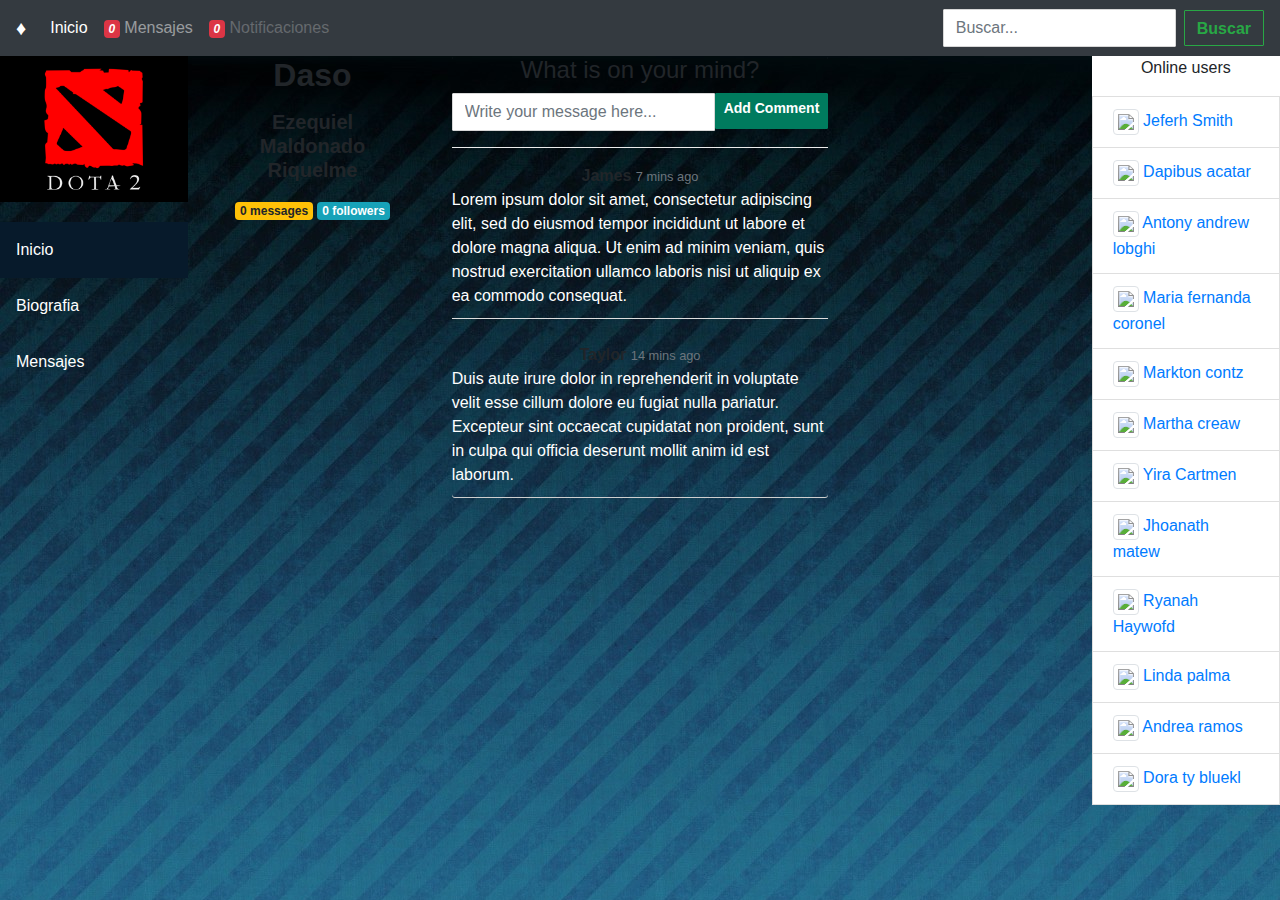
==== commit 18e7c3ed: "ya enlazado todo" ====
--- a/index.html
+++ b/index.html
@@ -20,7 +20,7 @@
           <div class="col-12 col-md-12 col-lg-12">
               <!-- Navegador-->
                 <nav class="navbar navbar-icon-top navbar-expand-lg navbar-dark bg-dark">
-                    <a class="navbar-brand" href="#">♦</a>
+                    <a class="navbar-brand" href="index.html">♦</a>
                     <button class="navbar-toggler" type="button" data-toggle="collapse" data-target="#navbarSupportedContent" aria-controls="navbarSupportedContent" aria-expanded="false" aria-label="Toggle navigation">
                       <span class="navbar-toggler-icon"></span>
                     </button>
@@ -28,7 +28,7 @@
                     <div class="collapse navbar-collapse" id="navbarSupportedContent">
                         <ul class="navbar-nav mr-auto">
                             <li class="nav-item active">
-                                <a class="nav-link" href="#">
+                                <a class="nav-link" href="index.html">
                                   <i class="fa fa-home"></i>
                                   Inicio
                                   <span class="sr-only">(current)</span>
@@ -79,8 +79,8 @@
                                   </div>
                   </div>
                 <div class="col-12 col-md-12 col-lg-6 sidebar">
-                  <a class="active" href="#home">Inicio</a>
-                  <a href="#news">Biografia</a>
+                  <a class="active" href="index.html">Inicio</a>
+                  <a href="biografia.html">Biografia</a>
                   <a href="#contact">Mensajes</a>
                   </div>
                 </div>
--- a/css/master.css
+++ b/css/master.css
@@ -6,8 +6,11 @@
 }
 
 .container-fluid{
+    position: relative;
 	padding-left: 0px;
-	padding-right: 0px;
+    padding-right: 0px;
+    
+    
 }
 pre {
 	tab-size: 8;
@@ -43,7 +46,16 @@
 	padding: 1px 16px;
 	height: 1000px;
   }
-  
+/* SCC DEL MEDIO DEL Derecha */
+  
+    
+        
+
+
+.chat-sidebar{
+    background-color: white;
+
+}
 
 
 
@@ -64,12 +76,6 @@
 }
 
 @import url(http://fonts.googleapis.com/css?family=Roboto:400);
-body {
-  background-color:#fff;
-  -webkit-font-smoothing: antialiased;
-  font: normal 14px Roboto,arial,sans-serif;
-}
-
 .btn,.form-control,.well {
     border-radius:1px;
     box-shadow:0 0 0;
@@ -169,3 +175,283 @@
 
 
 
+/* css de biografia*/
+
+
+#portada{
+    height: 200px;
+    width: 100%;
+}
+
+.textos{
+    color: white;
+}
+
+@import url('https://maxcdn.bootstrapcdn.com/font-awesome/4.7.0/css/font-awesome.min.css');
+
+.btn-primary:hover,
+.btn-primary:focus {
+    background-color: #108d6f;
+    border-color: #108d6f;
+    box-shadow: none;
+    outline: none;
+}
+
+.btn-primary {
+    color: #fff;
+    background-color: #007b5e;
+    border-color: #007b5e;
+}
+
+section {
+    padding: 60px 0;
+}
+
+section .section-title {
+    text-align: center;
+    color: white;
+    margin-bottom: 50px;
+    text-transform: uppercase;
+}
+
+#team .card {
+    border: none;
+    background: #ffffff;
+}
+
+.image-flip:hover .backside,
+.image-flip.hover .backside {
+    -webkit-transform: rotateY(0deg);
+    -moz-transform: rotateY(0deg);
+    -o-transform: rotateY(0deg);
+    -ms-transform: rotateY(0deg);
+    transform: rotateY(0deg);
+    border-radius: .25rem;
+}
+
+.image-flip:hover .frontside,
+.image-flip.hover .frontside {
+    -webkit-transform: rotateY(180deg);
+    -moz-transform: rotateY(180deg);
+    -o-transform: rotateY(180deg);
+    transform: rotateY(180deg);
+}
+
+.mainflip {
+    -webkit-transition: 1s;
+    -webkit-transform-style: preserve-3d;
+    -ms-transition: 1s;
+    -moz-transition: 1s;
+    -moz-transform: perspective(1000px);
+    -moz-transform-style: preserve-3d;
+    -ms-transform-style: preserve-3d;
+    transition: 1s;
+    transform-style: preserve-3d;
+    position: relative;
+}
+
+.frontside {
+    position: relative;
+    -webkit-transform: rotateY(0deg);
+    -ms-transform: rotateY(0deg);
+    z-index: 2;
+    margin-bottom: 30px;
+}
+
+.backside {
+    position: absolute;
+    top: 0;
+    left: 0;
+    background: white;
+    -webkit-transform: rotateY(-180deg);
+    -moz-transform: rotateY(-180deg);
+    -o-transform: rotateY(-180deg);
+    -ms-transform: rotateY(-180deg);
+    transform: rotateY(-180deg);
+    -webkit-box-shadow: 5px 7px 9px -4px rgb(158, 158, 158);
+    -moz-box-shadow: 5px 7px 9px -4px rgb(158, 158, 158);
+    box-shadow: 5px 7px 9px -4px rgb(158, 158, 158);
+}
+
+.frontside,
+.backside {
+    -webkit-backface-visibility: hidden;
+    -moz-backface-visibility: hidden;
+    -ms-backface-visibility: hidden;
+    backface-visibility: hidden;
+    -webkit-transition: 1s;
+    -webkit-transform-style: preserve-3d;
+    -moz-transition: 1s;
+    -moz-transform-style: preserve-3d;
+    -o-transition: 1s;
+    -o-transform-style: preserve-3d;
+    -ms-transition: 1s;
+    -ms-transform-style: preserve-3d;
+    transition: 1s;
+    transform-style: preserve-3d;
+}
+
+.frontside .card,
+.backside .card {
+    min-height: 312px;
+}
+
+.backside .card a {
+    font-size: 18px;
+    color: #007b5e !important;
+}
+
+.frontside .card .card-title,
+.backside .card .card-title {
+    color: #007b5e !important;
+}
+
+.frontside .card .card-body img {
+    width: 120px;
+    height: 120px;
+    border-radius: 50%;
+}
+
+
+
+ /* marco de foto de perfil */
+
+ .foto-perfil{
+    border: 5px inset gold ; 
+
+
+}
+
+/*
+ * CSS LOGIN
+ */
+
+.card-container.card {
+    max-width: 350px;
+    padding: 40px 40px;
+}
+
+.btn {
+    font-weight: 700;
+    height: 36px;
+    -moz-user-select: none;
+    -webkit-user-select: none;
+    user-select: none;
+    cursor: default;
+}
+
+/*
+ * Card component
+ */
+.card {
+    background-color: #F7F7F7;
+    /* just in case there no content*/
+    padding: 20px 25px 30px;
+    margin: 0 auto 25px;
+    margin-top: 50px;
+    /* shadows and rounded borders */
+    -moz-border-radius: 2px;
+    -webkit-border-radius: 2px;
+    border-radius: 2px;
+    -moz-box-shadow: 0px 2px 2px rgba(0, 0, 0, 0.3);
+    -webkit-box-shadow: 0px 2px 2px rgba(0, 0, 0, 0.3);
+    box-shadow: 0px 2px 2px rgba(0, 0, 0, 0.3);
+}
+
+.profile-img-card {
+    width: 96px;
+    height: 96px;
+    margin: 0 auto 10px;
+    display: block;
+    -moz-border-radius: 50%;
+    -webkit-border-radius: 50%;
+    border-radius: 50%;
+}
+
+/*
+ * Form styles
+ */
+.profile-name-card {
+    font-size: 16px;
+    font-weight: bold;
+    text-align: center;
+    margin: 10px 0 0;
+    min-height: 1em;
+}
+
+.reauth-email {
+    display: block;
+    color: #404040;
+    line-height: 2;
+    margin-bottom: 10px;
+    font-size: 14px;
+    text-align: center;
+    overflow: hidden;
+    text-overflow: ellipsis;
+    white-space: nowrap;
+    -moz-box-sizing: border-box;
+    -webkit-box-sizing: border-box;
+    box-sizing: border-box;
+}
+
+.form-signin #inputEmail,
+.form-signin #inputPassword {
+    direction: ltr;
+    height: 44px;
+    font-size: 16px;
+}
+
+.form-signin input[type=email],
+.form-signin input[type=password],
+.form-signin input[type=text],
+.form-signin button {
+    width: 100%;
+    display: block;
+    margin-bottom: 10px;
+    z-index: 1;
+    position: relative;
+    -moz-box-sizing: border-box;
+    -webkit-box-sizing: border-box;
+    box-sizing: border-box;
+}
+
+.form-signin .form-control:focus {
+    border-color: rgb(104, 145, 162);
+    outline: 0;
+    -webkit-box-shadow: inset 0 1px 1px rgba(0,0,0,.075),0 0 8px rgb(104, 145, 162);
+    box-shadow: inset 0 1px 1px rgba(0,0,0,.075),0 0 8px rgb(104, 145, 162);
+}
+
+.btn.btn-signin {
+    /*background-color: #4d90fe; */
+    background-color: rgb(104, 145, 162);
+    /* background-color: linear-gradient(rgb(104, 145, 162), rgb(12, 97, 33));*/
+    padding: 0px;
+    font-weight: 700;
+    font-size: 14px;
+    height: 36px;
+    -moz-border-radius: 3px;
+    -webkit-border-radius: 3px;
+    border-radius: 3px;
+    border: none;
+    -o-transition: all 0.218s;
+    -moz-transition: all 0.218s;
+    -webkit-transition: all 0.218s;
+    transition: all 0.218s;
+}
+
+.btn.btn-signin:hover,
+.btn.btn-signin:active,
+.btn.btn-signin:focus {
+    background-color: rgb(12, 97, 33);
+}
+
+.forgot-password {
+    color: rgb(104, 145, 162);
+}
+
+.forgot-password:hover,
+.forgot-password:active,
+.forgot-password:focus{
+    color: rgb(12, 97, 33);
+}